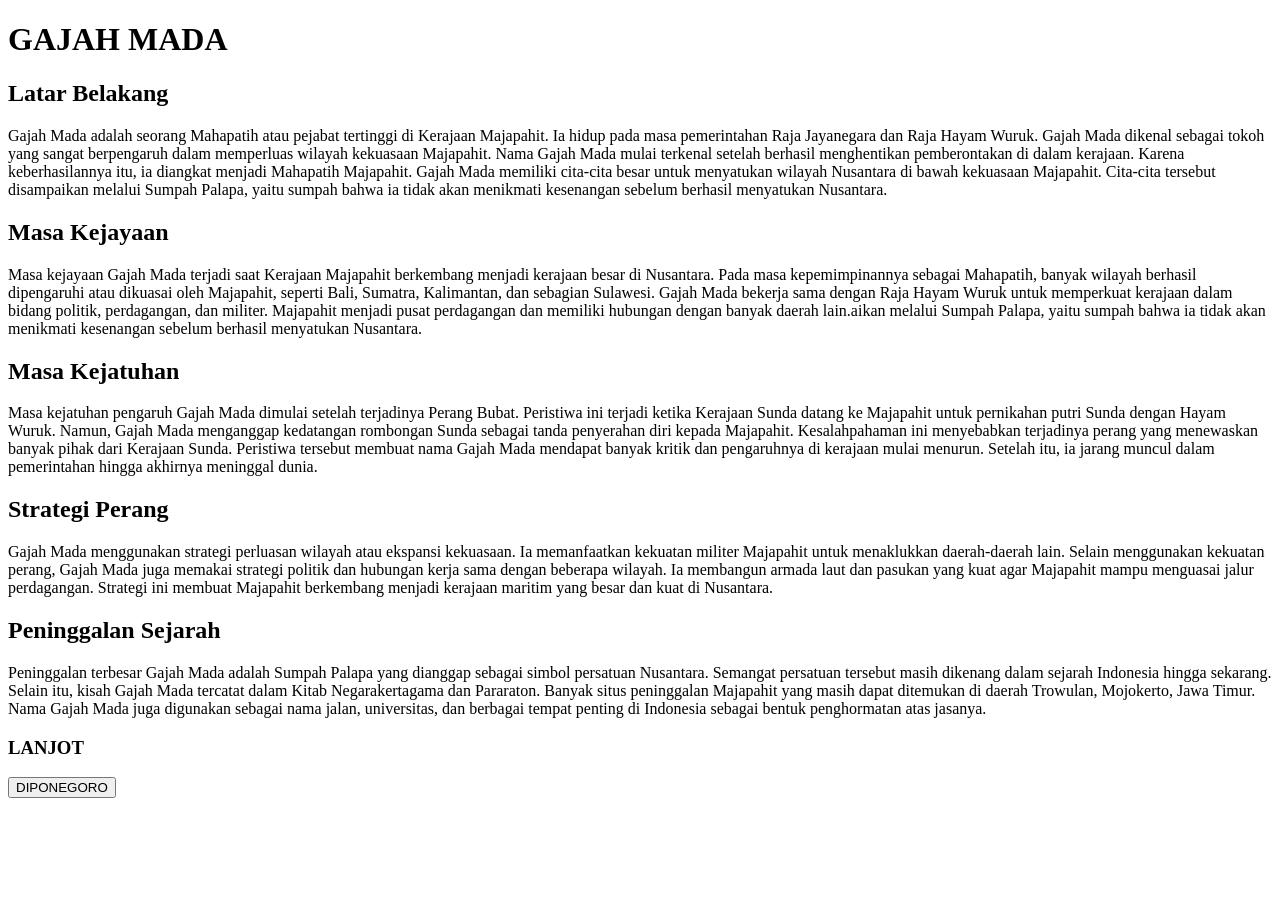
==== gajah.html @ e05f0e79 "Add files via upload" ====
<!DOCTYPE html>
<html lang="en">
<head>
    <meta charset="UTF-8">
    <meta name="viewport" content="width=device-width, initial-scale=1.0">
<link rel="stylesheet" href="CSS/style.css">
    <title>JAWA</title>
</head>
<body>
    <header class="project-header">
            <h1>GAJAH MADA</h1>
    </header>
    <main class="main-content">
    <section id="content">
        <article class="article-content">
            <h2>Latar Belakang</h2> 
            <p>
              Gajah Mada adalah seorang Mahapatih atau pejabat tertinggi di Kerajaan Majapahit. 
              Ia hidup pada masa pemerintahan Raja Jayanegara dan Raja Hayam Wuruk. 
              Gajah Mada dikenal sebagai tokoh yang sangat berpengaruh dalam memperluas wilayah kekuasaan Majapahit.
              Nama Gajah Mada mulai terkenal setelah berhasil menghentikan pemberontakan di dalam kerajaan. 
              Karena keberhasilannya itu, ia diangkat menjadi Mahapatih Majapahit. 
              Gajah Mada memiliki cita-cita besar untuk menyatukan wilayah Nusantara di bawah kekuasaan Majapahit.
              Cita-cita tersebut disampaikan melalui Sumpah Palapa, yaitu sumpah bahwa ia tidak akan menikmati kesenangan sebelum berhasil menyatukan Nusantara.
            </p>

            <h2>Masa Kejayaan</h2> 
            <p>
              Masa kejayaan Gajah Mada terjadi saat Kerajaan Majapahit berkembang menjadi kerajaan besar di Nusantara. Pada masa kepemimpinannya sebagai Mahapatih, banyak wilayah berhasil dipengaruhi atau dikuasai oleh Majapahit, seperti Bali, Sumatra, Kalimantan, dan sebagian Sulawesi. 
              Gajah Mada bekerja sama dengan Raja Hayam Wuruk untuk memperkuat kerajaan dalam bidang politik, perdagangan, dan militer. Majapahit menjadi pusat perdagangan dan memiliki hubungan dengan banyak daerah lain.aikan melalui Sumpah Palapa, yaitu sumpah bahwa ia tidak akan menikmati kesenangan sebelum berhasil menyatukan Nusantara.
            </p>

            <h2>Masa Kejatuhan</h2> 
            <p>
              Masa kejatuhan pengaruh Gajah Mada dimulai setelah terjadinya Perang Bubat. Peristiwa ini terjadi ketika Kerajaan Sunda datang ke Majapahit untuk pernikahan putri Sunda dengan Hayam Wuruk.
              Namun, Gajah Mada menganggap kedatangan rombongan Sunda sebagai tanda penyerahan diri kepada Majapahit. Kesalahpahaman ini menyebabkan terjadinya perang yang menewaskan banyak pihak dari Kerajaan Sunda.
              Peristiwa tersebut membuat nama Gajah Mada mendapat banyak kritik dan pengaruhnya di kerajaan mulai menurun. Setelah itu, ia jarang muncul dalam pemerintahan hingga akhirnya meninggal dunia.
            </p>

            <h2>Strategi Perang</h2> 
            <p>
              Gajah Mada menggunakan strategi perluasan wilayah atau ekspansi kekuasaan. Ia memanfaatkan kekuatan militer Majapahit untuk menaklukkan daerah-daerah lain.
              Selain menggunakan kekuatan perang, Gajah Mada juga memakai strategi politik dan hubungan kerja sama dengan beberapa wilayah. Ia membangun armada laut dan pasukan yang kuat agar Majapahit mampu menguasai jalur perdagangan.
              Strategi ini membuat Majapahit berkembang menjadi kerajaan maritim yang besar dan kuat di Nusantara.
            </p>

            <h2>Peninggalan Sejarah</h2> 
            <p>
              Peninggalan terbesar Gajah Mada adalah Sumpah Palapa yang dianggap sebagai simbol persatuan Nusantara. Semangat persatuan tersebut masih dikenang dalam sejarah Indonesia hingga sekarang.
              Selain itu, kisah Gajah Mada tercatat dalam Kitab Negarakertagama dan Pararaton. Banyak situs peninggalan Majapahit yang masih dapat ditemukan di daerah Trowulan, Mojokerto, Jawa Timur.
              Nama Gajah Mada juga digunakan sebagai nama jalan, universitas, dan berbagai tempat penting di Indonesia sebagai bentuk penghormatan atas jasanya.
            </p>

        </article>
        <article class="article-content" class="wrap">
            <h3 class="h3">LANJOT</h3>
            <button class="button" onclick="window.location.href='pangeran.html'">DIPONEGORO</button>
        </article>
    </section>   
</main>
</body>
</html>
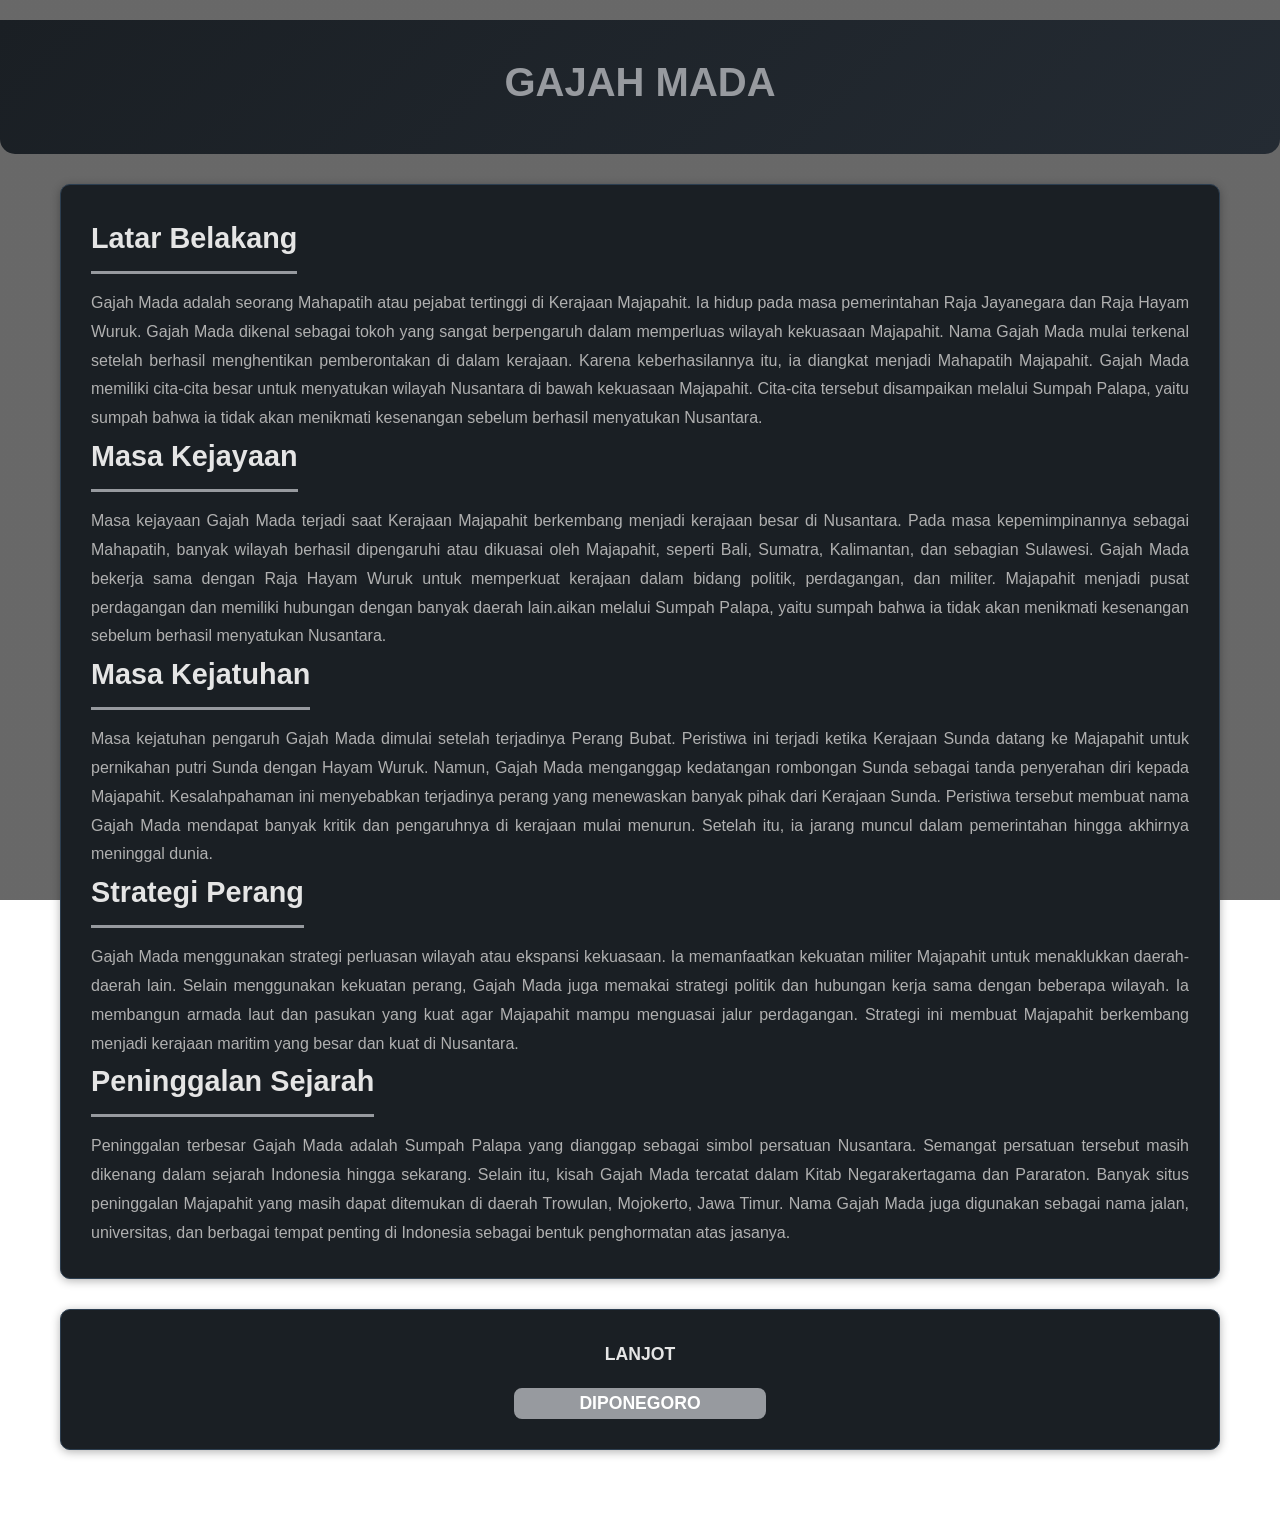
==== commit a23817e0: "Update gajah.html" ====
--- a/gajah.html
+++ b/gajah.html
@@ -3,7 +3,7 @@
 <head>
     <meta charset="UTF-8">
     <meta name="viewport" content="width=device-width, initial-scale=1.0">
-<link rel="stylesheet" href="CSS/style.css">
+<link rel="stylesheet" href="style.css">
     <title>JAWA</title>
 </head>
 <body>
@@ -59,4 +59,4 @@
     </section>   
 </main>
 </body>
-</html>+</html>
--- a/style.css
+++ b/style.css
@@ -0,0 +1,323 @@
+* {
+    margin: 0;
+    padding: 0;
+    box-sizing: border-box;
+}
+
+body {
+    font-family: 'Segoe UI', Tahoma, Geneva, Verdana, sans-serif;
+    line-height: 1.6;
+    color: #e5e5e5;
+
+    background:
+        linear-gradient(rgba(40,40,40,0.7), rgba(40,40,40,0.7)),
+        url('jawa.png');
+
+    background-size: cover;
+    background-position: center;
+    background-repeat: no-repeat;
+    background-attachment: fixed;
+
+    min-height: 100vh;
+    padding: 20px 0;
+}
+
+/* Container*/
+.container {
+    max-width: 1200px;
+    margin: 0 auto;
+    padding: 0 20px;
+}
+
+/* Header */
+.project-header {
+    text-align: center;
+    padding: 30px 0;
+    background: linear-gradient(135deg, #1a1f24 0%, #242b33 100%);
+    margin-bottom: 30px;
+    border-radius: 0 0 15px 15px;
+}
+
+.project-header h1 {
+    font-size: 2.5rem;
+    color: #979a9f;
+    margin-bottom: 10px;
+}
+
+.project-header p {
+    font-size: 1.2rem;
+    color: #9aa0a6;
+}
+
+/* Filter Section */
+.filter-section {
+    background: #1a1f24;
+    padding: 25px;
+    border-radius: 12px;
+    margin-bottom: 30px;
+    border: 1px solid #2c3e50;
+}
+
+.filter-section label {
+    display: block;
+    margin-bottom: 10px;
+    color: #e5e5e5;
+    font-weight: 600;
+    font-size: 1.1rem;
+}
+
+#agentFilter {
+    width: 100%;
+    max-width: 300px;
+    padding: 12px 16px;
+    background: #242b33;
+    color: #e5e5e5;
+    border: 2px solid #2c3e50;
+    border-radius: 8px;
+    font-size: 1rem;
+}
+
+#agentFilter option {
+    background: #1a1f24;
+}
+
+.filter-section:hover {
+    transform: translateY(-3px);
+}
+
+/* Form Section */
+.form-section {
+    background: #1a1f24;
+    padding: 30px;
+    border-radius: 15px;
+    margin-bottom: 30px;
+    border: 1px solid #2c3e50;
+    transition: transform 0.3s ease;
+}
+
+.form-section:hover {
+    transform: translateY(-3px);
+}
+
+.form-section h2 {
+    color: #e5e5e5;
+    margin-bottom: 25px;
+    font-size: 1.8rem;
+    border-bottom: 3px solid #979a9f;
+    padding-bottom: 10px;
+    display: inline-block;
+}
+
+label {
+    display: block;
+    margin-bottom: 8px;
+    color: #ccc;
+    font-weight: 600;
+}
+
+select, textarea {
+    width: 100%;
+    padding: 14px;
+    margin-bottom: 20px;
+    border: 2px solid #2c3e50;
+    border-radius: 8px;
+    background: #242b33;
+    color: #e5e5e5;
+    font-size: 1rem;
+    font-family: inherit;
+    transition: all 0.3s ease;
+}
+
+select:focus, textarea:focus {
+    outline: none;
+    border-color: #979a9f;
+}
+
+textarea {
+    resize: vertical;
+    min-height: 120px;
+    font-family: 'Consolas', monospace;
+}
+
+/* Buttons */
+button {
+    background: linear-gradient(135deg, #979a9f 0%, #979a9f 100%);
+    color: white;
+    padding: 14px 30px;
+    border: none;
+    border-radius: 8px;
+    cursor: pointer;
+    font-size: 1.1rem;
+    font-weight: 600;
+    transition: all 0.3s ease;
+}
+
+button:hover {
+    transform: translateY(-2px);
+}
+
+#clearAll {
+    background: linear-gradient(135deg, #979a9f 0%, #979a9f 100%);
+    margin-top: 20px;
+    padding: 12px 25px;
+    font-size: 1rem;
+}
+
+/* Reports Section */
+.reports-section {
+    background: #1a1f24;
+    padding: 30px;
+    border-radius: 15px;
+    border: 1px solid #2c3e50;
+}
+
+.reports-section h2 {
+    color: #e5e5e5;
+    margin-bottom: 25px;
+    font-size: 1.8rem;
+    border-bottom: 3px solid #979a9f;
+    padding-bottom: 10px;
+}
+
+.reports-section:hover {
+    transform: translateY(-3px);
+}
+
+#reports {
+    margin-bottom: 20px;
+}
+
+.report {
+    background: #242b33;
+    padding: 25px;
+    border-radius: 12px;
+    margin-bottom: 20px;
+    transition: all 0.3s ease;
+}
+
+.report-header {
+    display: flex;
+    justify-content: space-between;
+    align-items: center;
+    margin-bottom: 15px;
+}
+
+.btn-small {
+    padding: 8px 16px;
+    font-size: 0.9rem;
+    border-radius: 6px;
+}
+.h3 {
+    font-size: 1.1rem;
+    margin-bottom: 20px;
+    display: flex;
+    justify-content: center;
+}
+
+.button {
+    background: linear-gradient(135deg, #979a9f 0%, #979a9f 100%);
+    color: white;
+    padding: 5px 65px;
+    border: none;
+    border-radius: 8px;
+    cursor: pointer;
+    font-size: 1.1rem;
+    font-weight: 600;
+    transition: all 0.3s ease;
+    display: block;
+    margin: 0 auto;
+}
+
+/* Home page */
+.main-content {
+    display: flex;
+    flex-wrap: wrap;
+    max-width: 1200px;
+    margin: 30px auto;
+    padding: 0 20px;
+    gap: 30px;
+}
+
+#content {
+    flex: 2;
+    min-width: 600px;
+}
+
+#home {
+    width: 100%;
+    flex: none;
+    background: #1a1f24;
+    padding: 5px;
+    border-radius: 10px;
+    margin-bottom: 30px;
+    box-shadow: 0 2px 10px rgba(0, 0, 0, 0.3);
+    text-align: center;
+}
+
+#home h1 {
+    color: #979a9f;
+    font-size: 2.5rem;
+    margin-bottom: 15px;
+}
+
+#home p {
+    font-size: 1.2rem;
+    color: #9aa0a6;
+}
+
+aside {
+    flex: 1;
+    min-width: 300px;
+}
+
+.article-content {
+    background: #1a1f24;
+    padding: 30px;
+    border-radius: 10px;
+    margin-bottom: 30px;
+    box-shadow: 0 2px 10px rgba(0, 0, 0, 0.3);
+    transition: transform 0.3s ease;
+    border: 1px solid #2c3e50;
+}
+
+.article-content:hover {
+    transform: translateY(-5px);
+    box-shadow: 0 5px 20px rgba(0, 0, 0, 0.4);
+}
+
+.article-content h2 {
+    color: #e5e5e5;
+    font-size: 1.8rem;
+    margin-bottom: 15px;
+    border-bottom: 3px solid #979a9f;
+    padding-bottom: 10px;
+    display: inline-block;
+}
+
+.article-content p {
+    text-align: justify;
+    color: #b0b0b0;
+    line-height: 1.8;
+}
+
+.article-content p span {
+    display: block;
+    font-weight: 700;
+    color: #979a9f;
+    margin-top: 20px;
+    margin-bottom: 10px;
+    font-size: 1.1rem;
+}
+
+.container {
+    padding: 2rem;
+}
+
+/* Empty state */
+.empty {
+    grid-column: 1 / -1;
+    text-align: center;
+    color: #9aa0a6;
+    font-style: italic;
+    padding: 40px;
+}
